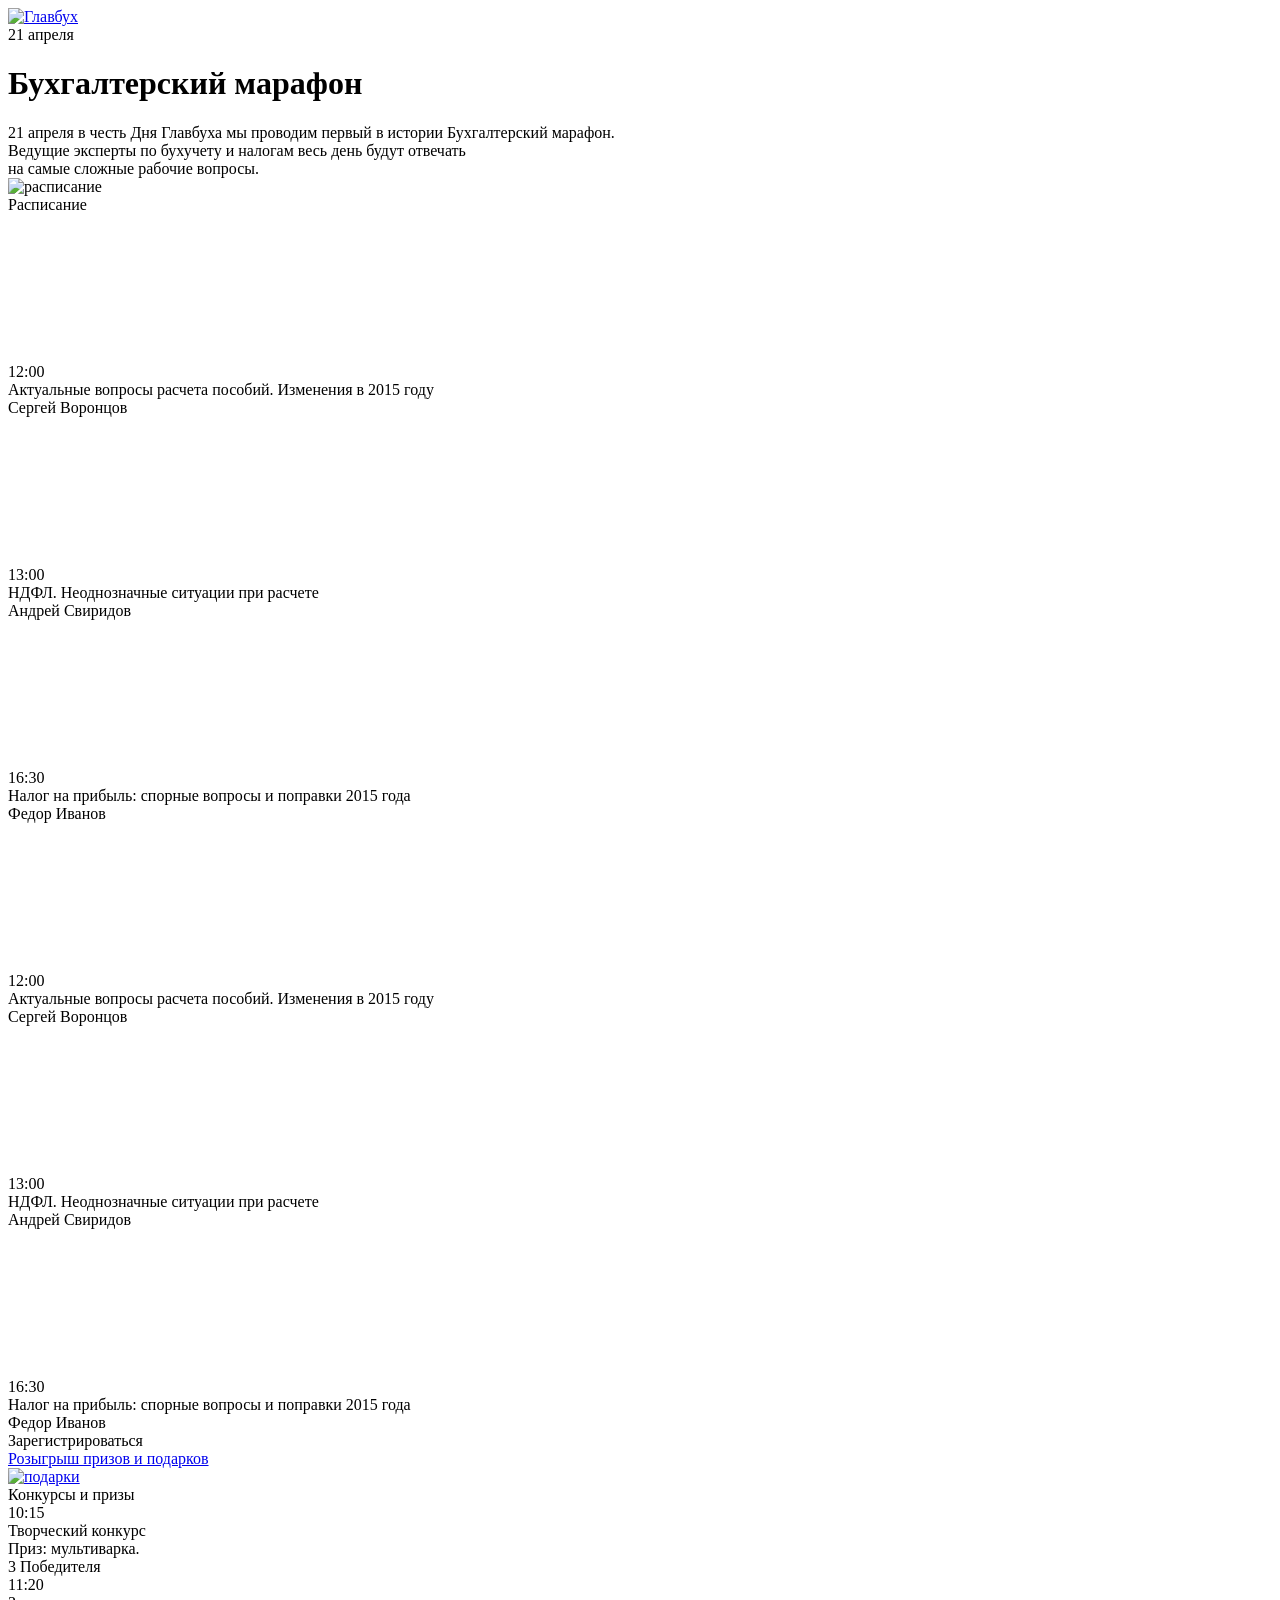
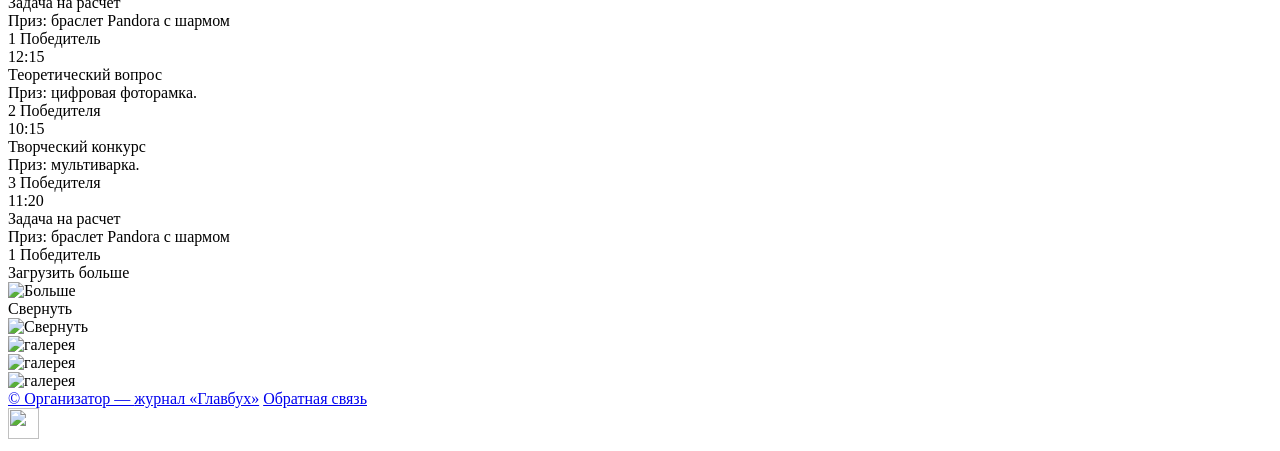
==== src/index.html @ 39550da0 "first commit" ====
<!DOCTYPE html>
<html lang="ru">
<head>
    <meta charset="UTF-8">
    <meta content='width=device-width, initial-scale=1.0' name='viewport'>
    <title>Account Marathon</title>
    <link rel="stylesheet" href="css/style.css">
    <!--DEV  Вставка JS, который будет качать шрифт при первом посещении домена -->
    <script>@@include('fonts/font_loading.js')</script>
    <!--DEV  Резервное подключение CSS -файла с WOFF шрифтом на случай отключенного JS -->
    <noscript><link rel="stylesheet" href="css/font_opensans_woff.css"></noscript>
    <noscript><link rel="stylesheet" href="css/font_opensans_woff2.css"></noscript>
</head>
<body>
  <main>
    <div class="promo">
        <div class="promo__inner">
            <div class="page-header">
              <div class="page-header__inner">
                <div class="page-header__logo">
                  <a href="#" class="main-logo"><img src="img/logo.png" alt="Главбух"></a>
              </div>
              <div class="socio">
                <a href="" class="socio__item socio__item--ok"></a>
                <a href="" class="socio__item socio__item--fb"></a>
                <a href="" class="socio__item socio__item--vk"></a>
              </div>
              </div>
            </div>
            <div class="promo__date">
              21 апреля
            </div>
            <h1 class="promo__title">
              Бухгалтерский марафон
            </h1>
            <div class="promo__description">
              21 апреля в честь Дня Главбуха мы проводим первый в истории Бухгалтерский марафон. <br/> Ведущие эксперты по бухучету и налогам весь день будут отвечать <br/> на самые сложные рабочие вопросы.
            </div>
            <div class="promo__schedule">
              <img src="img/schedule.png" alt="расписание" width="33" height="29">
              <div class="promo__schedule-description">Расписание</div>
            </div>
            <div class="promo__events">
                <div class="promo__events-inner">
                    <div class="promo__events-item promo__events-item--active">
                      <iframe width="257" height="145" src="https://www.youtube.com/embed/B1P9OTE_UR4" frameborder="0" allowfullscreen allowtransparency></iframe>
                      <div class="promo__events-time">12:00</div>
                      <div class="promo__events-title">Актуальные вопросы расчета пособий. Изменения в 2015 году</div>
                      <div class="promo__events-reporter">Сергей Воронцов</div>
                    </div>
                    <div class="promo__events-item">
                      <iframe width="257" height="145" src="https://www.youtube.com/embed/OVnkZjaI3-4" frameborder="0" allowfullscreen></iframe>
                      <div class="promo__events-time">13:00</div>
                      <div class="promo__events-title">НДФЛ. Неоднозначные ситуации при расчете</div>
                      <div class="promo__events-reporter">Андрей Свиридов</div>
                    </div>
                    <div class="promo__events-item">
                      <iframe width="257" height="145" src="https://www.youtube.com/embed/yt2NWJeWGX8" frameborder="0" allowfullscreen></iframe>
                      <div class="promo__events-time">16:30</div>
                      <div class="promo__events-title">Налог на прибыль: спорные вопросы и поправки 2015 года</div>
                      <div class="promo__events-reporter">Федор Иванов</div>
                    </div>
                    <div class="promo__events-item">
                      <iframe width="257" height="145" src="https://www.youtube.com/embed/1Pe_2P0OyDw" frameborder="0" allowfullscreen></iframe>
                      <div class="promo__events-time">12:00</div>
                      <div class="promo__events-title">Актуальные вопросы расчета пособий. Изменения в 2015 году</div>
                      <div class="promo__events-reporter">Сергей Воронцов</div>
                    </div>
                    <div class="promo__events-item">
                      <iframe width="257" height="145" src="https://www.youtube.com/embed/Vi9eC-ADmiY" frameborder="0" allowfullscreen></iframe>
                      <div class="promo__events-time">13:00</div>
                      <div class="promo__events-title">НДФЛ. Неоднозначные ситуации при расчете</div>
                      <div class="promo__events-reporter">Андрей Свиридов</div>
                    </div>
                    <div class="promo__events-item">
                      <iframe width="257" height="145" src="https://www.youtube.com/embed/A9bAV1TO8-4" frameborder="0" allowfullscreen></iframe>
                      <div class="promo__events-time">16:30</div>
                      <div class="promo__events-title">Налог на прибыль: спорные вопросы и поправки 2015 года</div>
                      <div class="promo__events-reporter">Федор Иванов</div>
                    </div>
                </div>
            </div>
            <div class="promo__btn btn">Зарегистрироваться</div>
            <a href="#prize__title" class="promo__prize-link">

              <div class="promo__prize-title">Розыгрыш призов и подарков</div>
              <img src="img/arrow.png" alt="подарки">
            </a>

        </div>
    </div>
    <div class="prize">
        <div class="prize__inner">

            <div class="prize__list">
              <div id="prize__title" class="prize__title">
                Конкурсы и призы
              </div>
              <div class="prize__list-item">
                <div class="prize__list-title">
                  <div class="prize__list-date">10:15</div>
                  <div class="prize__list-description">Творческий конкурс</div>
                </div>
                <div class="prize__list-prize">Приз: мультиварка.</div>
                <div class="prize__list-winner">3 Победителя</div>
              </div>
              <div class="prize__list-item">
                <div class="prize__list-title">
                  <div class="prize__list-date">11:20</div>
                  <div class="prize__list-description">Задача на расчет</div>
                </div>

                <div class="prize__list-prize">Приз: браслет Pandora с шармом</div>
                <div class="prize__list-winner">1 Победитель</div>
              </div>
              <div class="prize__list-item">
                <div class="prize__list-title">
                  <div class="prize__list-date">12:15</div>
                  <div class="prize__list-description">Теоретический вопрос</div>
                </div>
                <div class="prize__list-prize">Приз: цифровая фоторамка.</div>
                <div class="prize__list-winner">2 Победителя</div>
              </div>
              <div class="prize__list-item prize__list-item_turn prize__list-item--close">
                <div class="prize__list-title">
                  <div class="prize__list-date">10:15</div>
                  <div class="prize__list-description">Творческий конкурс</div>
                </div>
                <div class="prize__list-prize">Приз: мультиварка.</div>
                <div class="prize__list-winner">3 Победителя</div>
              </div>
              <div class="prize__list-item prize__list-item_turn prize__list-item--close">
                <div class="prize__list-title">
                  <div class="prize__list-date">11:20</div>
                  <div class="prize__list-description">Задача на расчет</div>
                </div>

                <div class="prize__list-prize">Приз: браслет Pandora с шармом</div>
                <div class="prize__list-winner">1 Победитель</div>
              </div>
              <div id="prize__list-more" class="prize__list-more">
                <div class="prize__list-more-title">Загрузить больше</div>
                <img src="img/arrow.png" alt="Больше">

              </div>
              <div id="prize__list-turn" class="prize__list-turn prize__list-turn--close">
                <div class="prize__list-turn-title">Свернуть</div>
                <img src="img/arrow_up.png" alt="Свернуть">

              </div>
            </div>

            <div id="prize" class="prize__slider owl-carousel">
                <div class="prize__slider-item"><img src="img/prize__slider1.jpg" width="498" height="283"  alt="галерея"></div>
                <div class="prize__slider-item"><img src="img/prize__slider2.jpg" width="498" height="283" alt="галерея"></div>
                <div class="prize__slider-item"><img src="img/prize__slider3.jpg" width="498" height="283" alt="галерея"></div>
            </div>
        </div>
    </div>

  </main>
  <div class="footer">
      <div class="page-footer">
        <div class="page-footer__inner">
          <div class="page-footer__link-list">
            <a href="#" class="page-footer__link-journal">© Организатор — <span> журнал «Главбух»</span></a>
            <a href="#" class="page-footer__feedback"><span></span>Обратная связь</a>
            <div class="page-footer__btn"><img src="img/page-footer__btn.png" width="31" height="31" alt=""></div>
          </div>
        </div>
      </div>
  </div>
<script src="js/script.min.js"></script>
</body>
</html>
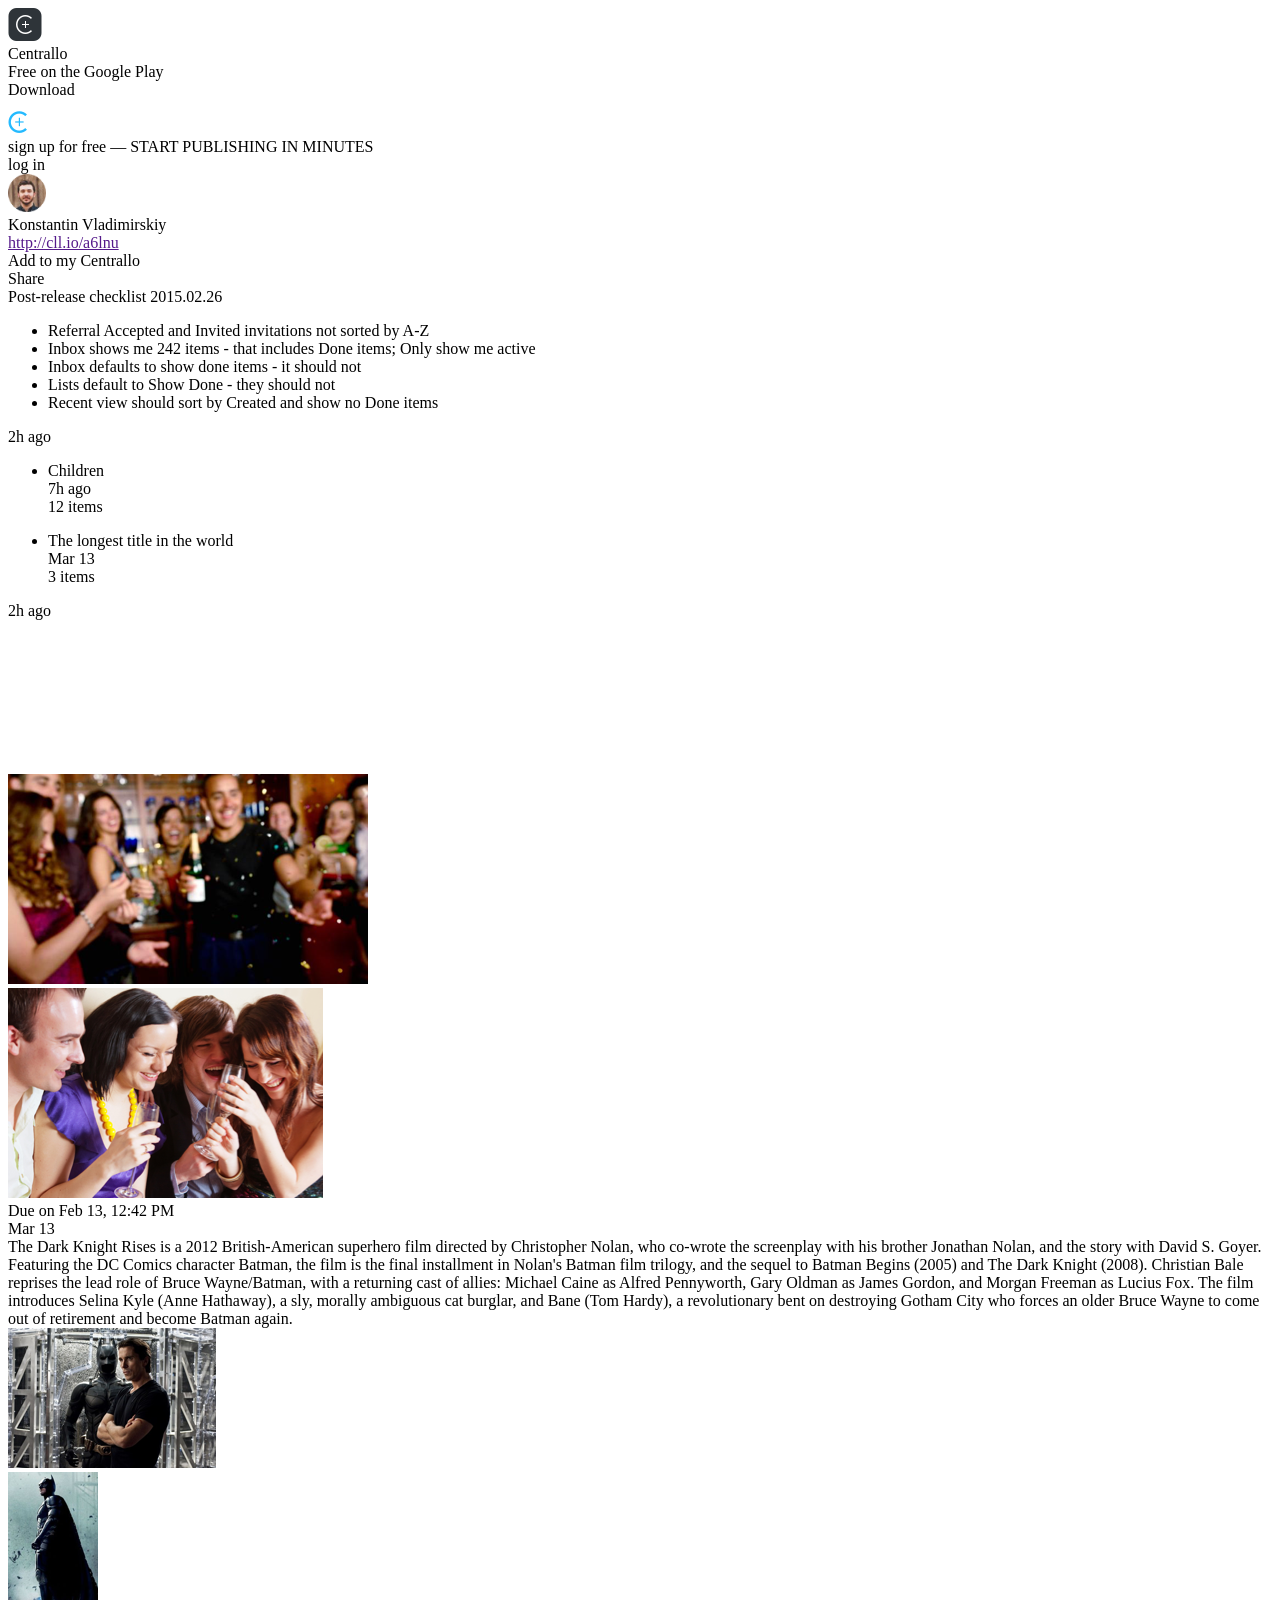
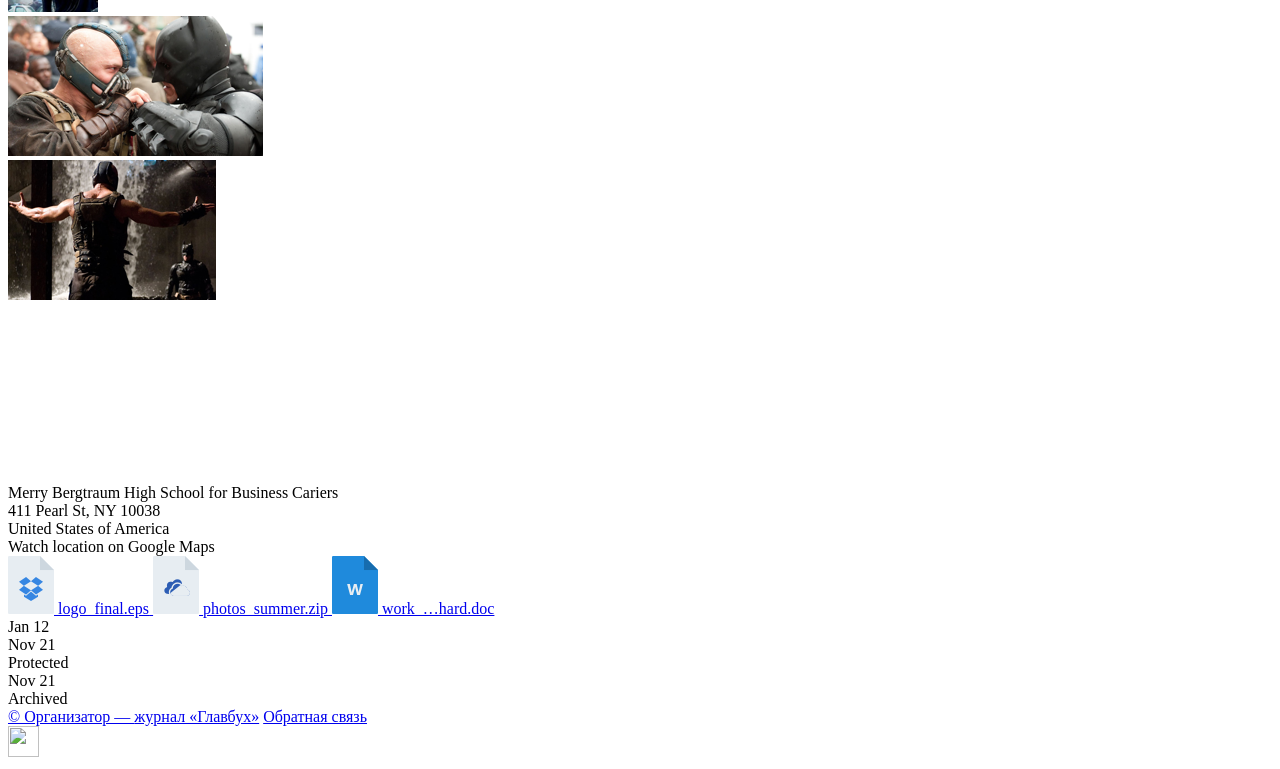
==== commit f7258bf1: "previously commit" ====
--- a/src/index.html
+++ b/src/index.html
@@ -3,7 +3,7 @@
 <head>
     <meta charset="UTF-8">
     <meta content='width=device-width, initial-scale=1.0' name='viewport'>
-    <title>Account Marathon</title>
+    <title>News</title>
     <link rel="stylesheet" href="css/style.css">
     <!--DEV  Вставка JS, который будет качать шрифт при первом посещении домена -->
     <script>@@include('fonts/font_loading.js')</script>
@@ -12,151 +12,177 @@
     <noscript><link rel="stylesheet" href="css/font_opensans_woff2.css"></noscript>
 </head>
 <body>
+<div class="download">
+  <div class="download__inner">
+    <div class="download__logo">
+      <picture class="download__icon">
+        <!-- <source srcset="./img/icon@3x.png" media="(min-width: 1200px)"> -->
+        <source srcset="./img/icon@2x.png" media="(min-width: 768px)">
+        <img srcset="./img/icon@2x.png" alt="Logo">
+      </picture>
+    </div>
+    <div class="download__name">
+      <div class="download__title">Centrallo</div>
+      <div class="download__description">Free on the Google Play</div>
+    </div>
+    <div class="download__btn">Download</div>
+    <div class="download__close">
+      <div class="download__close1"></div>
+      <div class="download__close2"></div>
+    </div>
+  </div>
+</div>
+<div class="avtorization">
+  <div class="avtorization__inner">
+    <div class="avtorization__logo">
+      <picture class="avtorization__icon">
+        <source srcset="./img/logo@3x.png" media="(min-width: 1200px)">
+        <source srcset="./img/logo@2x.png" media="(min-width: 768px)">
+        <img srcset="./img/logo@2x.png" alt="Logo">
+      </picture>
+    </div>
+    <div class="avtorization__sign-up">sign up <span class="avtorization__continuance">for free </span><span class="avtorization__description"> — START PUBLISHING IN MINUTES</span ></div>
+    <div class="avtorization__log-in">log in</div>
+  </div>
+</div>
   <main>
-    <div class="promo">
-        <div class="promo__inner">
-            <div class="page-header">
-              <div class="page-header__inner">
-                <div class="page-header__logo">
-                  <a href="#" class="main-logo"><img src="img/logo.png" alt="Главбух"></a>
-              </div>
-              <div class="socio">
-                <a href="" class="socio__item socio__item--ok"></a>
-                <a href="" class="socio__item socio__item--fb"></a>
-                <a href="" class="socio__item socio__item--vk"></a>
-              </div>
-              </div>
+    <section class="news">
+      <div class="news__inner">
+        <div class="news__author">
+          <div class="news__avatar">
+            <div class="news__avatar-skin">
+              <img src="img/ava@2x.png" alt="avatar" width="38" height="38" class="news__avatar-photo">
             </div>
-            <div class="promo__date">
-              21 апреля
+          </div>
+          <div class="news__author-name">Konstantin Vladimirskiy</div>
+          <div class="socio">
+            <a href="" class="socio__item socio__item--fb"></a>
+            <a href="" class="socio__item socio__item--tw"></a>
+            <a href="" class="socio__item socio__item--vk"></a>
+            <a href="" class="socio__item socio__item--in"></a>
+            <a href=""class="socio__item socio__item--link">http://cll.io/a6lnu</a>
+          </div>
+        </div>
+        <div class="news__btn">
+
+          <div class="news__add-btn">Add to my Centrallo</div>
+          <div class="news__share-btn">Share</div>
+          <div class="news__name">Post-release checklist 2015.02.26</div>
+        </div>
+        <div class="news__item">
+          <div class="news__item-inner">
+            <ul>
+              <li class="news__item-line">Referral Accepted and Invited invitations not sorted by A-Z</li>
+              <li class="news__item-line">Inbox shows me 242 items - that includes Done items; Only show me active</li>
+              <li class="news__item-line">Inbox defaults to show done items - it should not</li>
+              <li class="news__item-line">Lists default to Show Done - they should not</li>
+              <li class="news__item-line">Recent view should sort by Created and show no Done items</li>
+            </ul>
+            <div class="news__time-ago">2h ago</div>
+            <div class="news__share-icon"></div>
+            <div class="news__icon"></div>
+          </div>
+        </div>
+
+      <div class="news__item">
+        <div class="news__item-inner">
+          <ul class="news__item-title news__item-title1">
+            <li class="">Children</li>
+            <div class="news__time-ago">7h ago</div>
+            <div class="news__number-line">12 items</div>
+          </ul>
+
+          <ul class="news__item-title news__item-title2">
+            <li class="">The longest title in the world</li>
+            <div class="news__date">Mar 13</div>
+            <div class="news__number-line">3 items</div>
+          </ul>
+
+          <div class="news__time-ago">2h ago</div>
+          <div class="news__share-icon"></div>
+          <div class="news__icon"></div>
+        </div>
+      </div>
+      <div class="news__item">
+        <div class="news__item-inner">
+          <div class="news__item-video news__item-video1">
+            <iframe src="https://www.youtube.com/embed/ncQl7EzKf08" frameborder="0" allowfullscreen></iframe>
+          </div>
+          <div class="news__item-video news__item-video2">
+            <img src="img/photo-1@3x.png" alt="">
+          </div>
+          <div class="news__item-video news__item-video3">
+            <img src="img/photo-2@3x.png" alt="">
+          </div>
+          <div class="news__item-separator"></div>
+          <div class="news__date">
+            Due on Feb 13, 12:42 PM
+          </div>
+          <div class="news__date">Mar 13</div>
+          <div class="news__icon"></div>
+        </div>
+      </div>
+      <div class="news__item">
+        <div class="news__item-inner">
+          <div class="news__item-text">
+            The Dark Knight Rises is a 2012 British-American superhero film directed by Christopher Nolan, who co-wrote the screenplay with his brother Jonathan Nolan, and the story with David S. Goyer. Featuring the DC Comics character Batman, the film is the final installment in Nolan's Batman film trilogy, and the sequel to Batman Begins (2005) and The Dark Knight (2008). Christian Bale reprises the lead role of Bruce Wayne/Batman, with a returning cast of allies: Michael Caine as Alfred Pennyworth, Gary Oldman as James Gordon, and Morgan Freeman as Lucius Fox. The film introduces Selina Kyle (Anne Hathaway), a sly, morally ambiguous cat burglar, and Bane (Tom Hardy), a revolutionary bent on destroying Gotham City who forces an older Bruce Wayne to come out of retirement and become Batman again.
+          </div>
+          <div class="news__item-video news__item-video4">
+            <img src="img/photo-3@2x.png" alt="">
+          </div>
+          <div class="news__item-video news__item-video5">
+            <img src="img/photo-4@2x.png" alt="">
+          </div>
+
+          <div class="news__item-video news__item-video6">
+            <img src="img/photo-5@2x.png" alt="">
+          </div>
+          <div class="news__item-video news__item-video7">
+            <img src="img/photo-6@2x.png" alt="">
+          </div>
+          <div class="news__item-separator"></div>
+          <div class="news__map">
+            <iframe src="https://www.google.com/maps/embed?pb=!1m18!1m12!1m3!1d2482.5800379827347!2d-0.15917968459342965!3d51.52092027963742!2m3!1f0!2f0!3f0!3m2!1i1024!2i768!4f13.1!3m3!1m2!1s0x48761ace9a2e67d7%3A0xd458de8d0fdc498e!2zQmFrZXIgU3QsIE1hcnlsZWJvbmUsIExvbmRvbiwg0JLQtdC70LjQutC-0LHRgNC40YLQsNC90LjRjw!5e0!3m2!1sru!2sru!4v1484053005653" width="264" height="176" frameborder="0" style="border:0" scroll="false" allowfullscreen></iframe>
+            <div class="news__map-description">
+              <div class="news__map-name">Merry Bergtraum High School for Business Cariers</div>
+              <div class="news__map-address">411 Pearl St, NY 10038<br/>
+              United States of America</div>
+              <div class="news__map-link">Watch location on Google Maps</div>
             </div>
-            <h1 class="promo__title">
-              Бухгалтерский марафон
-            </h1>
-            <div class="promo__description">
-              21 апреля в честь Дня Главбуха мы проводим первый в истории Бухгалтерский марафон. <br/> Ведущие эксперты по бухучету и налогам весь день будут отвечать <br/> на самые сложные рабочие вопросы.
-            </div>
-            <div class="promo__schedule">
-              <img src="img/schedule.png" alt="расписание" width="33" height="29">
-              <div class="promo__schedule-description">Расписание</div>
-            </div>
-            <div class="promo__events">
-                <div class="promo__events-inner">
-                    <div class="promo__events-item promo__events-item--active">
-                      <iframe width="257" height="145" src="https://www.youtube.com/embed/B1P9OTE_UR4" frameborder="0" allowfullscreen allowtransparency></iframe>
-                      <div class="promo__events-time">12:00</div>
-                      <div class="promo__events-title">Актуальные вопросы расчета пособий. Изменения в 2015 году</div>
-                      <div class="promo__events-reporter">Сергей Воронцов</div>
-                    </div>
-                    <div class="promo__events-item">
-                      <iframe width="257" height="145" src="https://www.youtube.com/embed/OVnkZjaI3-4" frameborder="0" allowfullscreen></iframe>
-                      <div class="promo__events-time">13:00</div>
-                      <div class="promo__events-title">НДФЛ. Неоднозначные ситуации при расчете</div>
-                      <div class="promo__events-reporter">Андрей Свиридов</div>
-                    </div>
-                    <div class="promo__events-item">
-                      <iframe width="257" height="145" src="https://www.youtube.com/embed/yt2NWJeWGX8" frameborder="0" allowfullscreen></iframe>
-                      <div class="promo__events-time">16:30</div>
-                      <div class="promo__events-title">Налог на прибыль: спорные вопросы и поправки 2015 года</div>
-                      <div class="promo__events-reporter">Федор Иванов</div>
-                    </div>
-                    <div class="promo__events-item">
-                      <iframe width="257" height="145" src="https://www.youtube.com/embed/1Pe_2P0OyDw" frameborder="0" allowfullscreen></iframe>
-                      <div class="promo__events-time">12:00</div>
-                      <div class="promo__events-title">Актуальные вопросы расчета пособий. Изменения в 2015 году</div>
-                      <div class="promo__events-reporter">Сергей Воронцов</div>
-                    </div>
-                    <div class="promo__events-item">
-                      <iframe width="257" height="145" src="https://www.youtube.com/embed/Vi9eC-ADmiY" frameborder="0" allowfullscreen></iframe>
-                      <div class="promo__events-time">13:00</div>
-                      <div class="promo__events-title">НДФЛ. Неоднозначные ситуации при расчете</div>
-                      <div class="promo__events-reporter">Андрей Свиридов</div>
-                    </div>
-                    <div class="promo__events-item">
-                      <iframe width="257" height="145" src="https://www.youtube.com/embed/A9bAV1TO8-4" frameborder="0" allowfullscreen></iframe>
-                      <div class="promo__events-time">16:30</div>
-                      <div class="promo__events-title">Налог на прибыль: спорные вопросы и поправки 2015 года</div>
-                      <div class="promo__events-reporter">Федор Иванов</div>
-                    </div>
-                </div>
-            </div>
-            <div class="promo__btn btn">Зарегистрироваться</div>
-            <a href="#prize__title" class="promo__prize-link">
-
-              <div class="promo__prize-title">Розыгрыш призов и подарков</div>
-              <img src="img/arrow.png" alt="подарки">
+            <div class="news__item-separator"></div>
+          </div>
+          <div class="news__files">
+            <a class="news__files-link" href="#">
+              <img src="img/db@2x.png" alt="logo">
+              <span class="news__files-name">logo_final.eps</span>
             </a>
-
-        </div>
-    </div>
-    <div class="prize">
-        <div class="prize__inner">
-
-            <div class="prize__list">
-              <div id="prize__title" class="prize__title">
-                Конкурсы и призы
-              </div>
-              <div class="prize__list-item">
-                <div class="prize__list-title">
-                  <div class="prize__list-date">10:15</div>
-                  <div class="prize__list-description">Творческий конкурс</div>
-                </div>
-                <div class="prize__list-prize">Приз: мультиварка.</div>
-                <div class="prize__list-winner">3 Победителя</div>
-              </div>
-              <div class="prize__list-item">
-                <div class="prize__list-title">
-                  <div class="prize__list-date">11:20</div>
-                  <div class="prize__list-description">Задача на расчет</div>
-                </div>
-
-                <div class="prize__list-prize">Приз: браслет Pandora с шармом</div>
-                <div class="prize__list-winner">1 Победитель</div>
-              </div>
-              <div class="prize__list-item">
-                <div class="prize__list-title">
-                  <div class="prize__list-date">12:15</div>
-                  <div class="prize__list-description">Теоретический вопрос</div>
-                </div>
-                <div class="prize__list-prize">Приз: цифровая фоторамка.</div>
-                <div class="prize__list-winner">2 Победителя</div>
-              </div>
-              <div class="prize__list-item prize__list-item_turn prize__list-item--close">
-                <div class="prize__list-title">
-                  <div class="prize__list-date">10:15</div>
-                  <div class="prize__list-description">Творческий конкурс</div>
-                </div>
-                <div class="prize__list-prize">Приз: мультиварка.</div>
-                <div class="prize__list-winner">3 Победителя</div>
-              </div>
-              <div class="prize__list-item prize__list-item_turn prize__list-item--close">
-                <div class="prize__list-title">
-                  <div class="prize__list-date">11:20</div>
-                  <div class="prize__list-description">Задача на расчет</div>
-                </div>
-
-                <div class="prize__list-prize">Приз: браслет Pandora с шармом</div>
-                <div class="prize__list-winner">1 Победитель</div>
-              </div>
-              <div id="prize__list-more" class="prize__list-more">
-                <div class="prize__list-more-title">Загрузить больше</div>
-                <img src="img/arrow.png" alt="Больше">
-
-              </div>
-              <div id="prize__list-turn" class="prize__list-turn prize__list-turn--close">
-                <div class="prize__list-turn-title">Свернуть</div>
-                <img src="img/arrow_up.png" alt="Свернуть">
-
-              </div>
-            </div>
-
-            <div id="prize" class="prize__slider owl-carousel">
-                <div class="prize__slider-item"><img src="img/prize__slider1.jpg" width="498" height="283"  alt="галерея"></div>
-                <div class="prize__slider-item"><img src="img/prize__slider2.jpg" width="498" height="283" alt="галерея"></div>
-                <div class="prize__slider-item"><img src="img/prize__slider3.jpg" width="498" height="283" alt="галерея"></div>
-            </div>
-        </div>
-    </div>
+            <a class="news__files-link" href="#">
+              <img src="img/skydrive@2x.png" alt="photos">
+              <span class="news__files-name">photos_summer.zip</span>
+            </a>
+            <a class="news__files-link" href="#">
+              <img src="img/attach-doc@2x.png" alt="work">
+              <span class="news__files-name">work_…hard.doc</span>
+            </a>
+          </div>
+          <div class="news__date">Jan 12</div>
+          <div class="news__icon"></div>
+        </div>
+      </div>
+      <div class="news__item news__item--protected">
+        <div class="news__item-inner">
+          <div class="news__date">Nov 21</div>
+          <div class="news__protected">Protected</div>
+        </div>
+      </div>
+      <div class="news__item news__item--archived">
+        <div class="news__item-inner">
+          <div class="news__date">Nov 21</div>
+          <div class="news__archived">Archived</div>
+        </div>
+      </div>
+      </div>
+    </section>
 
   </main>
   <div class="footer">
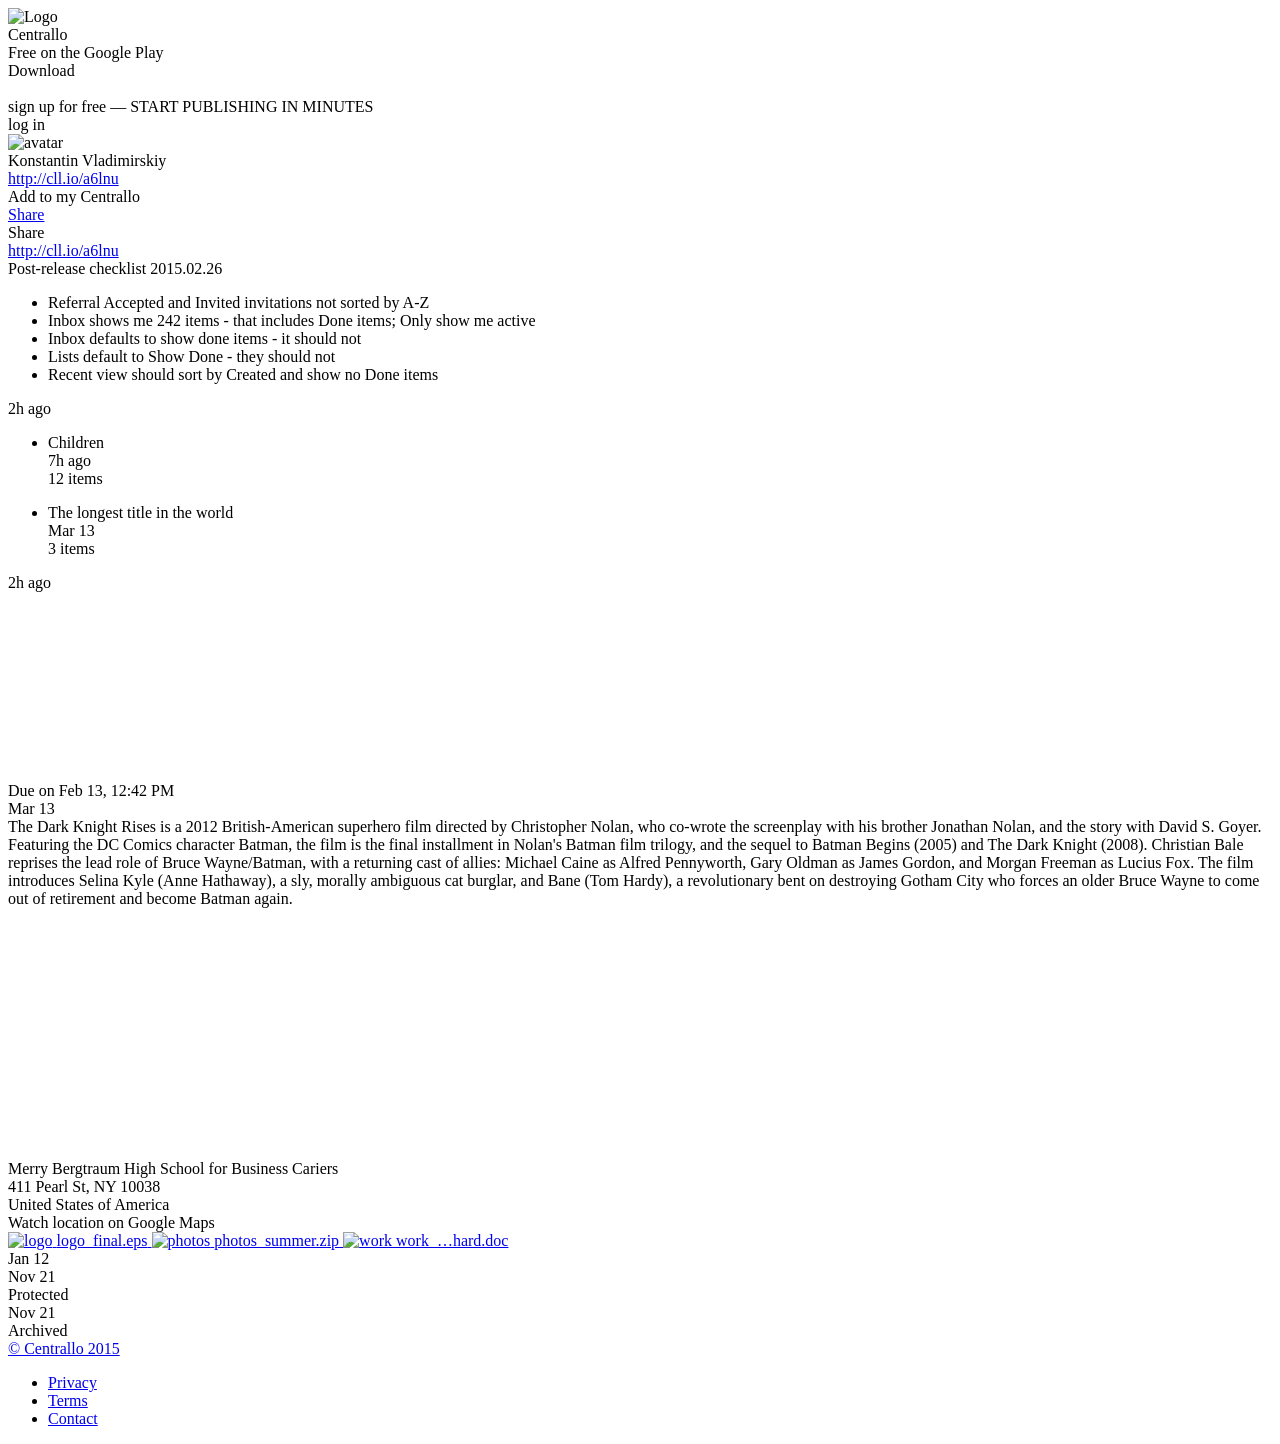
==== commit 9e7e4472: "the end" ====
--- a/src/index.html
+++ b/src/index.html
@@ -56,31 +56,71 @@
           </div>
           <div class="news__author-name">Konstantin Vladimirskiy</div>
           <div class="socio">
-            <a href="" class="socio__item socio__item--fb"></a>
-            <a href="" class="socio__item socio__item--tw"></a>
-            <a href="" class="socio__item socio__item--vk"></a>
-            <a href="" class="socio__item socio__item--in"></a>
-            <a href=""class="socio__item socio__item--link">http://cll.io/a6lnu</a>
+            <a href="#" class="socio__item socio__item--fb"></a>
+            <a href="#" class="socio__item socio__item--tw"></a>
+            <a href="#" class="socio__item socio__item--vk"></a>
+            <a href="#" class="socio__item socio__item--in"></a>
+            <a href="http://cll.io/a6lnu"class="socio__item socio__item--link">http://cll.io/a6lnu</a>
           </div>
         </div>
         <div class="news__btn">
 
           <div class="news__add-btn">Add to my Centrallo</div>
-          <div class="news__share-btn">Share</div>
+
+            <div class="news__share-btn b-container">
+              <a href="javascript:PopUpShow()">Share</a>
+
+            </div>
+
+
+          <div class="news__popup" id="popup1">
+            <div class="news__popup-content">
+              <div class="news__popup-title">
+                Share
+                <a href="javascript:PopUpHide()">
+                  <div class="news__popup-close">
+                    <div class="news__popup-close1"></div>
+                    <div class="news__popup-close2"></div>
+                  </div>
+                </a>
+              </div>
+
+              <div class="news__popup-socio">
+                <a href="http://cll.io/a6lnu" class="news__popup-link">
+                http://cll.io/a6lnu
+                </a>
+                <div class="news__popup-soc">
+                  <a href="#" class="news__popup-item news__popup-item--fb"></a>
+                  <a href="#" class="news__popup-item news__popup-item--tw"></a>
+                  <a href="#" class="news__popup-item news__popup-item--vk"></a>
+                  <a href="#" class="news__popup-item news__popup-item--in"></a>
+                </div>
+              </div>
+
+            </div>
+          </div>
+
+
           <div class="news__name">Post-release checklist 2015.02.26</div>
         </div>
         <div class="news__item">
-          <div class="news__item-inner">
+          <div class="news__item-inner news__item-inner--liked">
+          <span class="news__item-corner"></span>
+          <span class="news__item-star"></span>
             <ul>
               <li class="news__item-line">Referral Accepted and Invited invitations not sorted by A-Z</li>
-              <li class="news__item-line">Inbox shows me 242 items - that includes Done items; Only show me active</li>
-              <li class="news__item-line">Inbox defaults to show done items - it should not</li>
+              <li class="news__item-line news__item-line--check">Inbox shows me 242 items - that includes Done items; Only show me active</li>
+              <li class="news__item-line news__item-line--check">Inbox defaults to show done items - it should not</li>
               <li class="news__item-line">Lists default to Show Done - they should not</li>
               <li class="news__item-line">Recent view should sort by Created and show no Done items</li>
             </ul>
-            <div class="news__time-ago">2h ago</div>
-            <div class="news__share-icon"></div>
-            <div class="news__icon"></div>
+            <div class="news__time-information">
+              <div class="news__time-ago">2h ago</div>
+              <div class="news__icon">
+                <a href="#" class="news__share-icon"></a>
+                <a href="http://cll.io/a6lnu" title="http://cll.io/a6lnu" class="news__url-icon"></a>
+              </div>
+            </div>
           </div>
         </div>
 
@@ -88,19 +128,26 @@
         <div class="news__item-inner">
           <ul class="news__item-title news__item-title1">
             <li class="">Children</li>
-            <div class="news__time-ago">7h ago</div>
-            <div class="news__number-line">12 items</div>
+            <div class="news__information">
+              <div class="news__date">7h ago</div>
+              <div class="news__number-line">12 items</div>
+            </div>
           </ul>
 
           <ul class="news__item-title news__item-title2">
             <li class="">The longest title in the world</li>
-            <div class="news__date">Mar 13</div>
-            <div class="news__number-line">3 items</div>
+            <div class="news__information">
+              <div class="news__date">Mar 13</div>
+              <div class="news__number-line">3 items</div>
+            </div>
           </ul>
-
-          <div class="news__time-ago">2h ago</div>
-          <div class="news__share-icon"></div>
-          <div class="news__icon"></div>
+          <div class="news__time-information">
+            <div class="news__time-ago">2h ago</div>
+            <div class="news__icon">
+              <a href="#" class="news__share-icon"></a>
+              <a href="http://cll.io/a6lnu" title="http://cll.io/a6lnu" class="news__url-icon"></a>
+            </div>
+          </div>
         </div>
       </div>
       <div class="news__item">
@@ -115,11 +162,16 @@
             <img src="img/photo-2@3x.png" alt="">
           </div>
           <div class="news__item-separator"></div>
-          <div class="news__date">
+          <div class="news__month">
             Due on Feb 13, 12:42 PM
           </div>
-          <div class="news__date">Mar 13</div>
-          <div class="news__icon"></div>
+          <div class="news__time-information">
+            <div class="news__date">Mar 13</div>
+            <div class="news__icon">
+              <a href="#" class="news__share-icon"></a>
+              <a href="http://cll.io/a6lnu" title="http://cll.io/a6lnu" class="news__url-icon"></a>
+            </div>
+          </div>
         </div>
       </div>
       <div class="news__item">
@@ -165,20 +217,33 @@
               <span class="news__files-name">work_…hard.doc</span>
             </a>
           </div>
-          <div class="news__date">Jan 12</div>
-          <div class="news__icon"></div>
+          <div class="news__time-information">
+            <div class="news__date">Jan 12</div>
+            <div class="news__icon">
+              <a href="#" class="news__share-icon"></a>
+              <a href="http://cll.io/a6lnu" title="http://cll.io/a6lnu" class="news__url-icon"></a>
+            </div>
+          </div>
         </div>
       </div>
       <div class="news__item news__item--protected">
-        <div class="news__item-inner">
-          <div class="news__date">Nov 21</div>
-          <div class="news__protected">Protected</div>
+        <div class="news__item-inner news__item-inner--protected">
+          <span class="news__item-corner"></span>
+          <span class="news__item-lock"></span>
+          <div class="news__description">
+            <div class="news__date">Nov 21</div>
+            <div class="news__protected">Protected</div>
+          </div>
         </div>
       </div>
       <div class="news__item news__item--archived">
-        <div class="news__item-inner">
-          <div class="news__date">Nov 21</div>
-          <div class="news__archived">Archived</div>
+        <div class="news__item-inner news__item-inner--archived">
+          <span class="news__item-corner"></span>
+          <span class="news__item-box"></span>
+          <div class="news__description">
+            <div class="news__date">Nov 21</div>
+            <div class="news__archived">Archived</div>
+          </div>
         </div>
       </div>
       </div>
@@ -188,10 +253,19 @@
   <div class="footer">
       <div class="page-footer">
         <div class="page-footer__inner">
-          <div class="page-footer__link-list">
-            <a href="#" class="page-footer__link-journal">© Организатор — <span> журнал «Главбух»</span></a>
-            <a href="#" class="page-footer__feedback"><span></span>Обратная связь</a>
-            <div class="page-footer__btn"><img src="img/page-footer__btn.png" width="31" height="31" alt=""></div>
+          <div class="page-footer__logo">
+            <a href="#" class="main-logo">© Centrallo 2015</a>
+          </div>
+          <nav class="page-footer__nav">
+            <ul>
+                <li><a href="#">Privacy</a></li>
+                <li><a href="#">Terms</a></li>
+                <li><a href="#">Contact</a></li>
+            </ul>
+          </nav>
+          <div class="socio--footer">
+            <a href="" class="socio__item-footer socio__item-footer--tw"></a>
+            <a href="" class="socio__item-footer socio__item-footer--fb"></a>
           </div>
         </div>
       </div>
